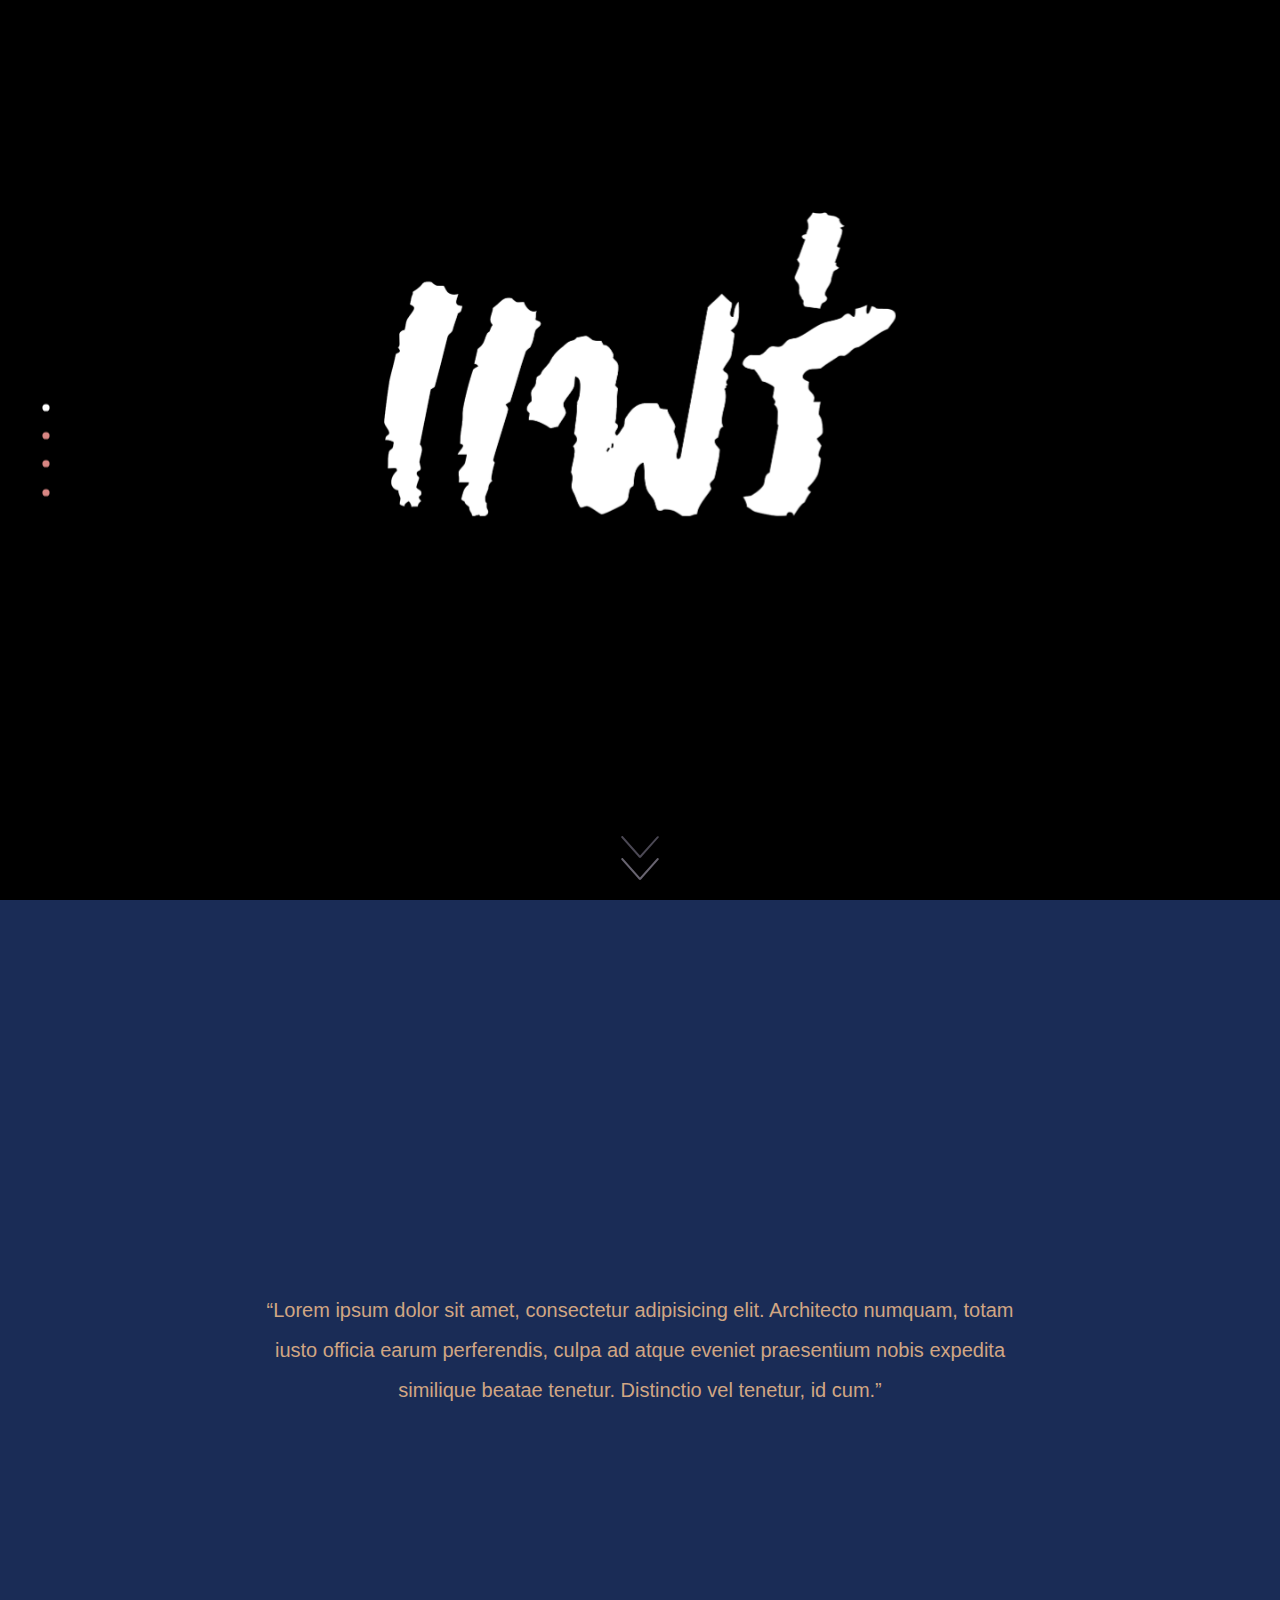
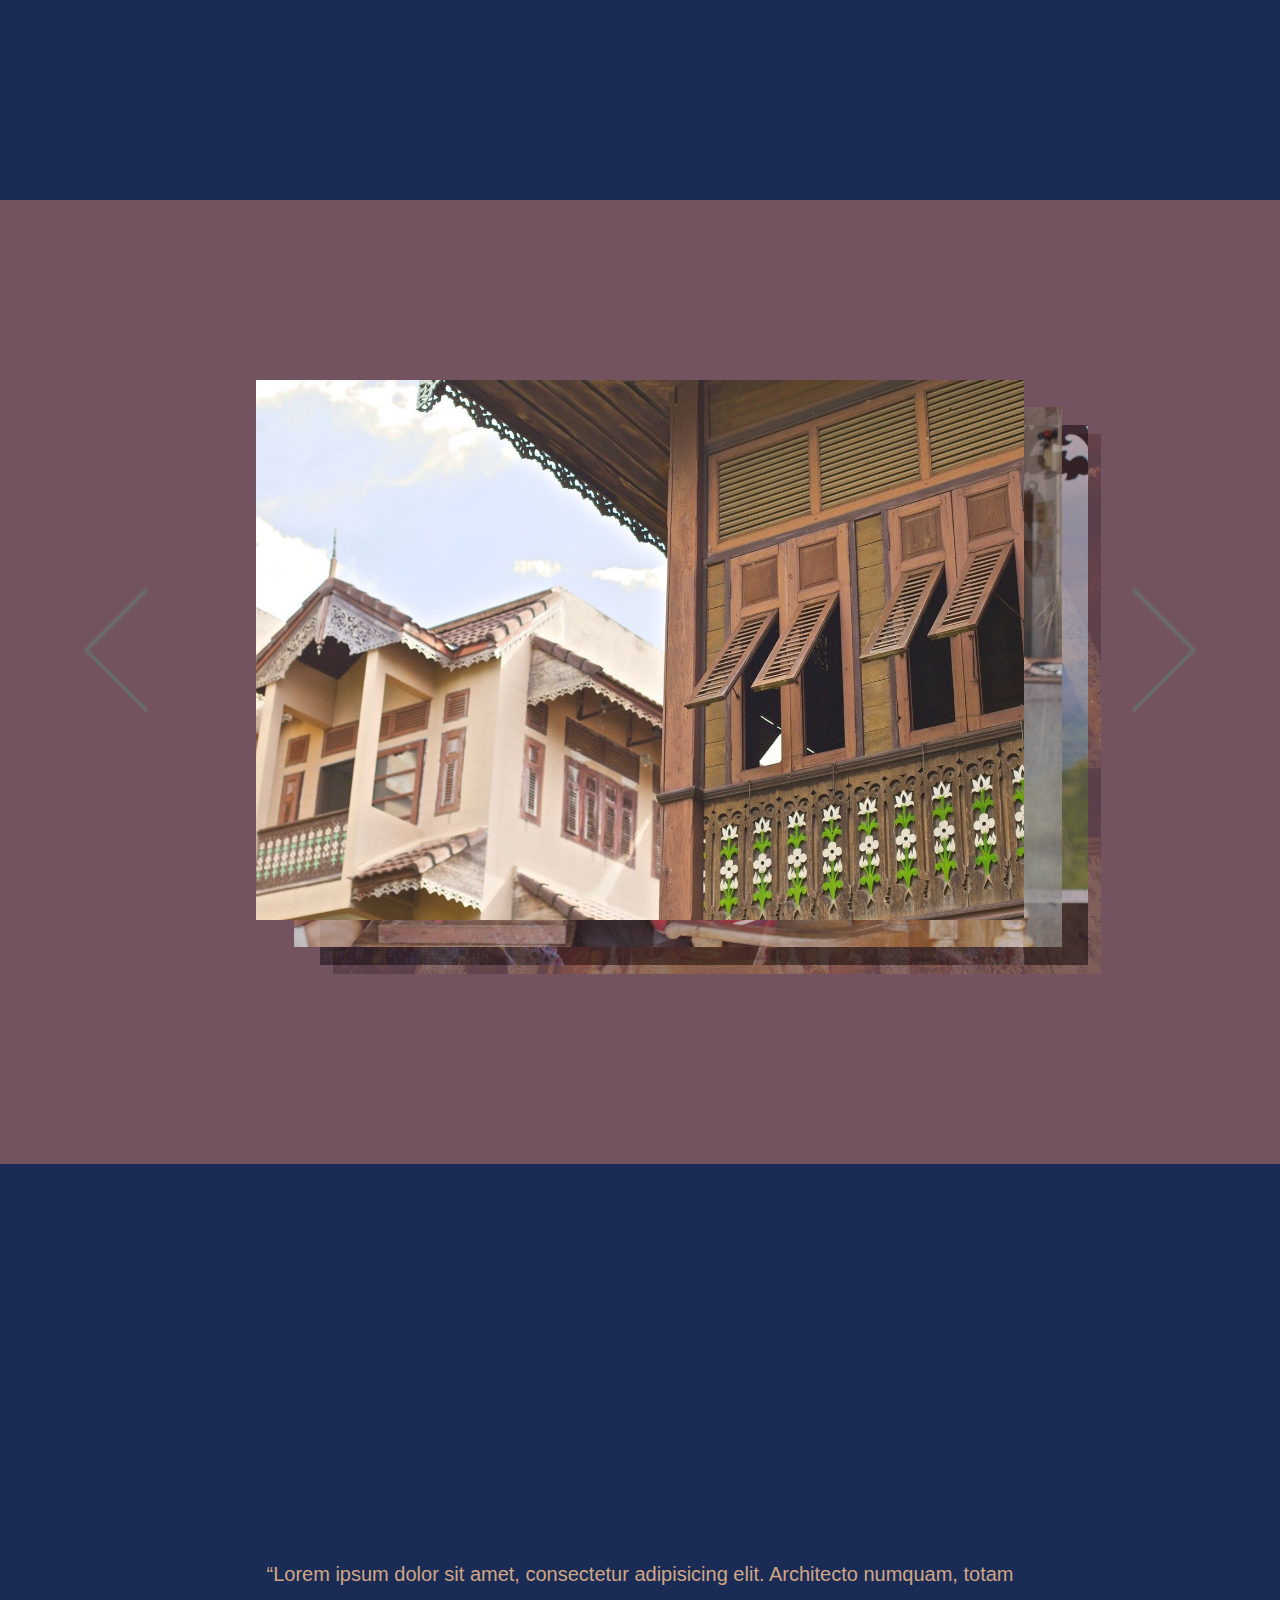
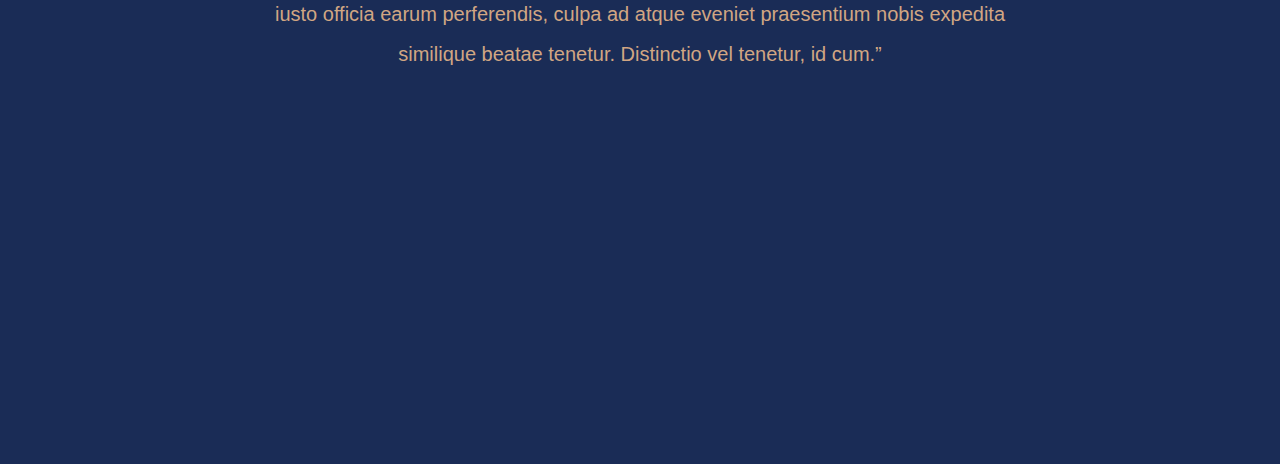
==== web_2/index.html @ 8ea2b264 "''" ====
<!doctype html>
<html>
	<head>
		<link rel="stylesheet" href="css/reset.css"> <!-- CSS reset -->
		<link rel="stylesheet" href="css/style.css"> <!-- Resource style -->
		<link rel="stylesheet" href="css/places.css"> <!-- Places style -->
		<script src="js/modernizr.js"></script> <!-- Modernizr -->

		<title>PHARE</title>

		<meta charset="utf-8">
	</head>
	<body>

		<nav id="cd-vertical-nav">
			<ul>
				<li>
					<a href="#home" data-number="1">
						<span class="cd-dot"></span>
						<span class="cd-label">PHARE</span>
					</a>
				</li>
				<li>
					<a href="#about" data-number="2">
						<span class="cd-dot"></span>
						<span class="cd-label">About</span>
					</a>
				</li>
				<li>
					<a href="#places" data-number="3">
						<span class="cd-dot"></span>
						<span class="cd-label">Places</span>
					</a>
				</li>
				<li>
					<a href="#member" data-number="4">
						<span class="cd-dot"></span>
						<span class="cd-label">Member</span>
					</a>
				</li>
			</ul>
		</nav>

		<section id="home" class="cd-section">
			<video autoplay loop id="myVideo">
				<source src="vid/01.mp4" type="video/mp4">
			</video>
			<div class="logo">
				<img src="img/phrae_logo.png" alt="PHRAE">
			</div>
			<a href="#about" class="cd-scroll-down cd-img-replace">scroll down</a>
		</section><!-- cd-section -->

		<section id="about" class="cd-section">
			<p>&ldquo;Lorem ipsum dolor sit amet, consectetur adipisicing elit. Architecto numquam, totam iusto officia earum perferendis, culpa ad atque eveniet praesentium nobis expedita similique beatae tenetur. Distinctio vel tenetur, id cum.&rdquo;</p>
		</section><!-- cd-section -->

		<section id="places" class="cd-section">
			<div class="btn-slide-prev"></div>
			<ul class="slideshow">
				<li class="slide slide1">
					<h1>วัดพระธาตุช่อแฮ</h1>
				</li>
				<li class="slide slide2">
					<h1>ชมพระอาทิตย์ตกที่พระธาตุดอยเล็ง</h1>
				</li>
				<li class="slide slide3">
					<h1>ย่านเมืองเก่าเจริญเมือง</h1>
				</li>
				<li class="slide slide4">
					<h1>คุ้มวิชัยราชา</h1>
				</li>
			</ul>
			<div class="btn-slide-next"></div>
		</section><!-- cd-section -->

		<section id="member" class="cd-section">
			<p>&ldquo;Lorem ipsum dolor sit amet, consectetur adipisicing elit. Architecto numquam, totam iusto officia earum perferendis, culpa ad atque eveniet praesentium nobis expedita similique beatae tenetur. Distinctio vel tenetur, id cum.&rdquo;</p>
		</section><!-- cd-section -->

		<script src="js/jquery-2.1.1.js"></script>
		<script src="js/main.js"></script> <!-- Resource jQuery -->
		<script src="js/places.js"></script> <!-- Places jQuery -->
	</body>
</html>
---- web_2/css/style.css ----
.logo {
  margin-top:20vmin;
  margin-left: auto;
  margin-right: auto;
  width: 40%;
  position: relative;
}

#myVideo {
  position: fixed;
  right: 0;
  bottom: 0;
  min-width: 100%; 
  min-height: 100%;
  opacity: .5;
}

/* -------------------------------- 

Primary style

-------------------------------- */
html * {
  -webkit-font-smoothing: antialiased;
  -moz-osx-font-smoothing: grayscale;
}

*, *:after, *:before {
  -webkit-box-sizing: border-box;
  -moz-box-sizing: border-box;
  box-sizing: border-box;
}

body {
  font-size: 100%;
  font-family: "Ubuntu", sans-serif;
  color: #3e3947;
  background-color: black;
}

body, html {
  height: 100%;
}

a {
  color: #3e3947;
  text-decoration: none;
}

img {
  max-width: 100%;
}

/* -------------------------------- 

Modules - reusable parts of our design

-------------------------------- */
.cd-img-replace {
  /* replace text with a background-image */
  display: inline-block;
  overflow: hidden;
  text-indent: 100%;
  white-space: nowrap;
}

/* -------------------------------- 

Main components 

-------------------------------- */
.cd-section {
  min-height: 100%;
  position: relative;
  padding: 2em 0;
}
.cd-section:nth-of-type(odd) {
  background-color: #745360;
}
.cd-section:nth-of-type(odd) p {
  color: #bda3ad;
}
.cd-section:nth-of-type(even) {
  background-color: #1a2c56;
}
.cd-section:nth-of-type(even) p {
  color: #d1a683;
}
.cd-section:nth-of-type(1) {
  background-color: black;
}
.cd-section h1, .cd-section p {
  position: absolute;
  left: 50%;
  top: 50%;
  bottom: auto;
  right: auto;
  -webkit-transform: translateX(-50%) translateY(-50%);
  -moz-transform: translateX(-50%) translateY(-50%);
  -ms-transform: translateX(-50%) translateY(-50%);
  -o-transform: translateX(-50%) translateY(-50%);
  transform: translateX(-50%) translateY(-50%);
  width: 90%;
  max-width: 768px;
  text-align: center;
}
.cd-section h1 {
  color: white;
  font-weight: 300;
  text-transform: uppercase;
  font-size: 20px;
  font-size: 1.25rem;
}
.cd-section p {
  line-height: 1.6;
}
@media only screen and (min-width: 768px) {
  .cd-section h1 {
    font-size: 30px;
    font-size: 1.875rem;
  }
  .cd-section p {
    font-size: 20px;
    font-size: 1.25rem;
    line-height: 2;
  }
}

.cd-scroll-down {
  position: absolute;
  left: 50%;
  right: auto;
  -webkit-transform: translateX(-50%);
  -moz-transform: translateX(-50%);
  -ms-transform: translateX(-50%);
  -o-transform: translateX(-50%);
  transform: translateX(-50%);
  bottom: 20px;
  width: 38px;
  height: 44px;
  background: url("../img/cd-arrow-bottom.svg") no-repeat center center;
}

/* No Touch devices */
.cd-nav-trigger {
  display: none;
}

.no-touch #cd-vertical-nav {
  position: fixed;
  left: 40px;
  top: 50%;
  bottom: auto;
  -webkit-transform: translateY(-50%);
  -moz-transform: translateY(-50%);
  -ms-transform: translateY(-50%);
  -o-transform: translateY(-50%);
  transform: translateY(-50%);
  z-index: 1;
}
.no-touch #cd-vertical-nav li {
  text-align: left;
}
.no-touch #cd-vertical-nav a {
  display: inline-block;
  /* prevent weird movements on hover when you use a CSS3 transformation - webkit browsers */
  -webkit-backface-visibility: hidden;
  backface-visibility: hidden;
}
.no-touch #cd-vertical-nav a:after {
  content: "";
  display: table;
  clear: both;
}
.no-touch #cd-vertical-nav a span {
  float: left;
  display: inline-block;
  -webkit-transform: scale(0.6);
  -moz-transform: scale(0.6);
  -ms-transform: scale(0.6);
  -o-transform: scale(0.6);
  transform: scale(0.6);
}
.no-touch #cd-vertical-nav a:hover span {
  -webkit-transform: scale(1);
  -moz-transform: scale(1);
  -ms-transform: scale(1);
  -o-transform: scale(1);
  transform: scale(1);
}
.no-touch #cd-vertical-nav a:hover .cd-label {
  opacity: 1;
}
.no-touch #cd-vertical-nav a.is-selected .cd-dot {
  background-color: white;
}
.no-touch #cd-vertical-nav .cd-dot {
  position: relative;
  /* we set a top value in order to align the dot with the label. If you change label's font, you may need to change this top value*/
  top: 8px;
  height: 12px;
  width: 12px;
  border-radius: 50%;
  background-color: #d88683;
  -webkit-transition: -webkit-transform 0.2s, background-color 0.5s;
  -moz-transition: -moz-transform 0.2s, background-color 0.5s;
  transition: transform 0.2s, background-color 0.5s;
  -webkit-transform-origin: 50% 50%;
  -moz-transform-origin: 50% 50%;
  -ms-transform-origin: 50% 50%;
  -o-transform-origin: 50% 50%;
  transform-origin: 50% 50%;
}
.no-touch #cd-vertical-nav .cd-label {
  position: relative;
  margin-left: 10px;
  padding: .4em .5em;
  color: white;
  font-size: 14px;
  font-size: 0.875rem;
  -webkit-transition: -webkit-transform 0.2s, opacity 0.2s;
  -moz-transition: -moz-transform 0.2s, opacity 0.2s;
  transition: transform 0.2s, opacity 0.2s;
  opacity: 0;
  -webkit-transform-origin: 100% 50%;
  -moz-transform-origin: 100% 50%;
  -ms-transform-origin: 100% 50%;
  -o-transform-origin: 100% 50%;
  transform-origin: 100% 50%;
}

/* Touch devices */
.touch .cd-nav-trigger {
  display: block;
  z-index: 2;
  position: fixed;
  bottom: 30px;
  right: 5%;
  height: 44px;
  width: 44px;
  border-radius: 0.25em;
  background: rgba(255, 255, 255, 0.9);
}
.touch .cd-nav-trigger span {
  position: absolute;
  height: 4px;
  width: 4px;
  background-color: #3e3947;
  border-radius: 50%;
  left: 50%;
  top: 50%;
  bottom: auto;
  right: auto;
  -webkit-transform: translateX(-50%) translateY(-50%);
  -moz-transform: translateX(-50%) translateY(-50%);
  -ms-transform: translateX(-50%) translateY(-50%);
  -o-transform: translateX(-50%) translateY(-50%);
  transform: translateX(-50%) translateY(-50%);
}
.touch .cd-nav-trigger span::before, .touch .cd-nav-trigger span::after {
  content: '';
  height: 100%;
  width: 100%;
  position: absolute;
  left: 0;
  background-color: inherit;
  border-radius: inherit;
}
.touch .cd-nav-trigger span::before {
  top: -9px;
}
.touch .cd-nav-trigger span::after {
  bottom: -9px;
}

.touch #cd-vertical-nav {
  position: fixed;
  z-index: 1;
  right: 5%;
  bottom: 30px;
  width: 90%;
  max-width: 400px;
  max-height: 90%;
  overflow-y: scroll;
  -webkit-overflow-scrolling: touch;
  -webkit-transform-origin: right bottom;
  -moz-transform-origin: right bottom;
  -ms-transform-origin: right bottom;
  -o-transform-origin: right bottom;
  transform-origin: right bottom;
  -webkit-transform: scale(0);
  -moz-transform: scale(0);
  -ms-transform: scale(0);
  -o-transform: scale(0);
  transform: scale(0);
  -webkit-transition-property: -webkit-transform;
  -moz-transition-property: -moz-transform;
  transition-property: transform;
  -webkit-transition-duration: 0.2s;
  -moz-transition-duration: 0.2s;
  transition-duration: 0.2s;
  border-radius: 0.25em;
  background-color: rgba(255, 255, 255, 0.9);
}
.touch #cd-vertical-nav a {
  display: block;
  padding: 1em;
  border-bottom: 1px solid rgba(62, 57, 71, 0.1);
}
.touch #cd-vertical-nav a span:first-child {
  display: none;
}
.touch #cd-vertical-nav a.is-selected span:last-child {
  color: #d88683;
}
.touch #cd-vertical-nav.open {
  -webkit-transform: scale(1);
  -moz-transform: scale(1);
  -ms-transform: scale(1);
  -o-transform: scale(1);
  transform: scale(1);
}
.touch #cd-vertical-nav.open + .cd-nav-trigger {
  background-color: transparent;
}
.touch #cd-vertical-nav.open + .cd-nav-trigger span {
  background-color: rgba(62, 57, 71, 0);
}
.touch #cd-vertical-nav.open + .cd-nav-trigger span::before, .touch #cd-vertical-nav.open + .cd-nav-trigger span::after {
  background-color: #3e3947;
  height: 3px;
  width: 20px;
  border-radius: 0;
  left: -8px;
}
.touch #cd-vertical-nav.open + .cd-nav-trigger span::before {
  -webkit-transform: rotate(45deg);
  -moz-transform: rotate(45deg);
  -ms-transform: rotate(45deg);
  -o-transform: rotate(45deg);
  transform: rotate(45deg);
  top: 1px;
}
.touch #cd-vertical-nav.open + .cd-nav-trigger span::after {
  -webkit-transform: rotate(135deg);
  -moz-transform: rotate(135deg);
  -ms-transform: rotate(135deg);
  -o-transform: rotate(135deg);
  transform: rotate(135deg);
  bottom: 0;
}
.touch #cd-vertical-nav li:last-child a {
  border-bottom: none;
}

@media only screen and (min-width: 768px) {
  .touch .cd-nav-trigger, .touch #cd-vertical-nav {
    bottom: 40px;
  }
}
---- web_2/css/places.css ----
@font-face {
    font-family: Cloud-Bold;
    src: url(../font/Cloud-Bold.otf);
}

@font-face {
    font-family: Cloud-Light;
    src: url(../font/Cloud-Light.otf);
}

.slide h1 {
  padding-top: 25px;
  height: 100%;
  width: 100%;
  font-family: Cloud-Bold;
  font-size: 2rem;
  transition: all 0.5s ease-out;
  opacity: 0;
}

.slide h1:hover {
  font-size: 3rem;
  opacity: 1;
}

.slideshow{
  color: #fff;
  height: 100vh;
  list-style: none;
  list-style-position: inside;
  margin: 0;
  padding: 0;
  width: 100vw;
}
.slide{
  background-position: center center;
  background-repeat: no-repeat;
  background-size: auto 130%;
  height: 60vh;
  padding: 1em 1em 0 0;
  position: absolute;
  text-align: right;
  transition: all 0.5s ease-out;
  width: 60vw;
}
.slide-fullscreen{
  height: 100%;
  left: 0px !important;
  top: 0px !important;
  width: 100%;
}
.slide  + .slide  + .slide  + .slide{
  left: 20vw;
  opacity: 1;
  top: 20vh;
}
.slide4{
  background-image: url("../img/4-1.jpg");
  background-color: #f44336;
}
.slide + .slide + .slide{
  left: 23vw;
  opacity: 0.75;
  top: 23vh;
}
.slide3{
  background-image: url("../img/3-1.jpg");
  background-color: #ffe33b;
}
.slide + .slide{
  left: 25vw;
  opacity: 0.5;
  top: 25vh;
} 
.slide2{
  background-image: url("../img/2-1.jpg");
  background-color: #03a9f4;
}
.slide:first-of-type{
  left: 26vw;
  opacity: 0.225;
  top: 26vh;
}
.slide1{
  background-image: url("../img/1-1.jpg");
  background-color: #8bc34a;
}
.slide:last-of-type:hover{
  background-size: auto 150%;
  cursor: pointer;
  -webkit-filter: brightness(0.8);
}
.slide:last-of-type:hover:after{
  opacity: 0.8;
}
.btn-slide-prev, .btn-slide-next{
  border: 4px solid;
  border-color: #6a6a6a #6a6a6a transparent transparent;
  cursor: pointer;
    display: block;
  position: absolute;
  height: 10vh;
  top: 45vh;
  -webkit-transition: all 0.25s ease-out;
  -moz-transition: all 0.25s ease-out;
  -o-transition: all 0.25s ease-out;
  transition: all 0.25s ease-out;
  width: 10vh;
}
.btn-slide-prev{
  left: 8vw;
  transform: rotate(-135deg);
  z-index: 1;
}
.btn-slide-next{
  right: 8vw;
  transform: rotate(45deg);
}
.btn-slide-prev:hover{
  left: 7.5vw;
}
.btn-slide-next:hover{
  right: 7.5vw;
}
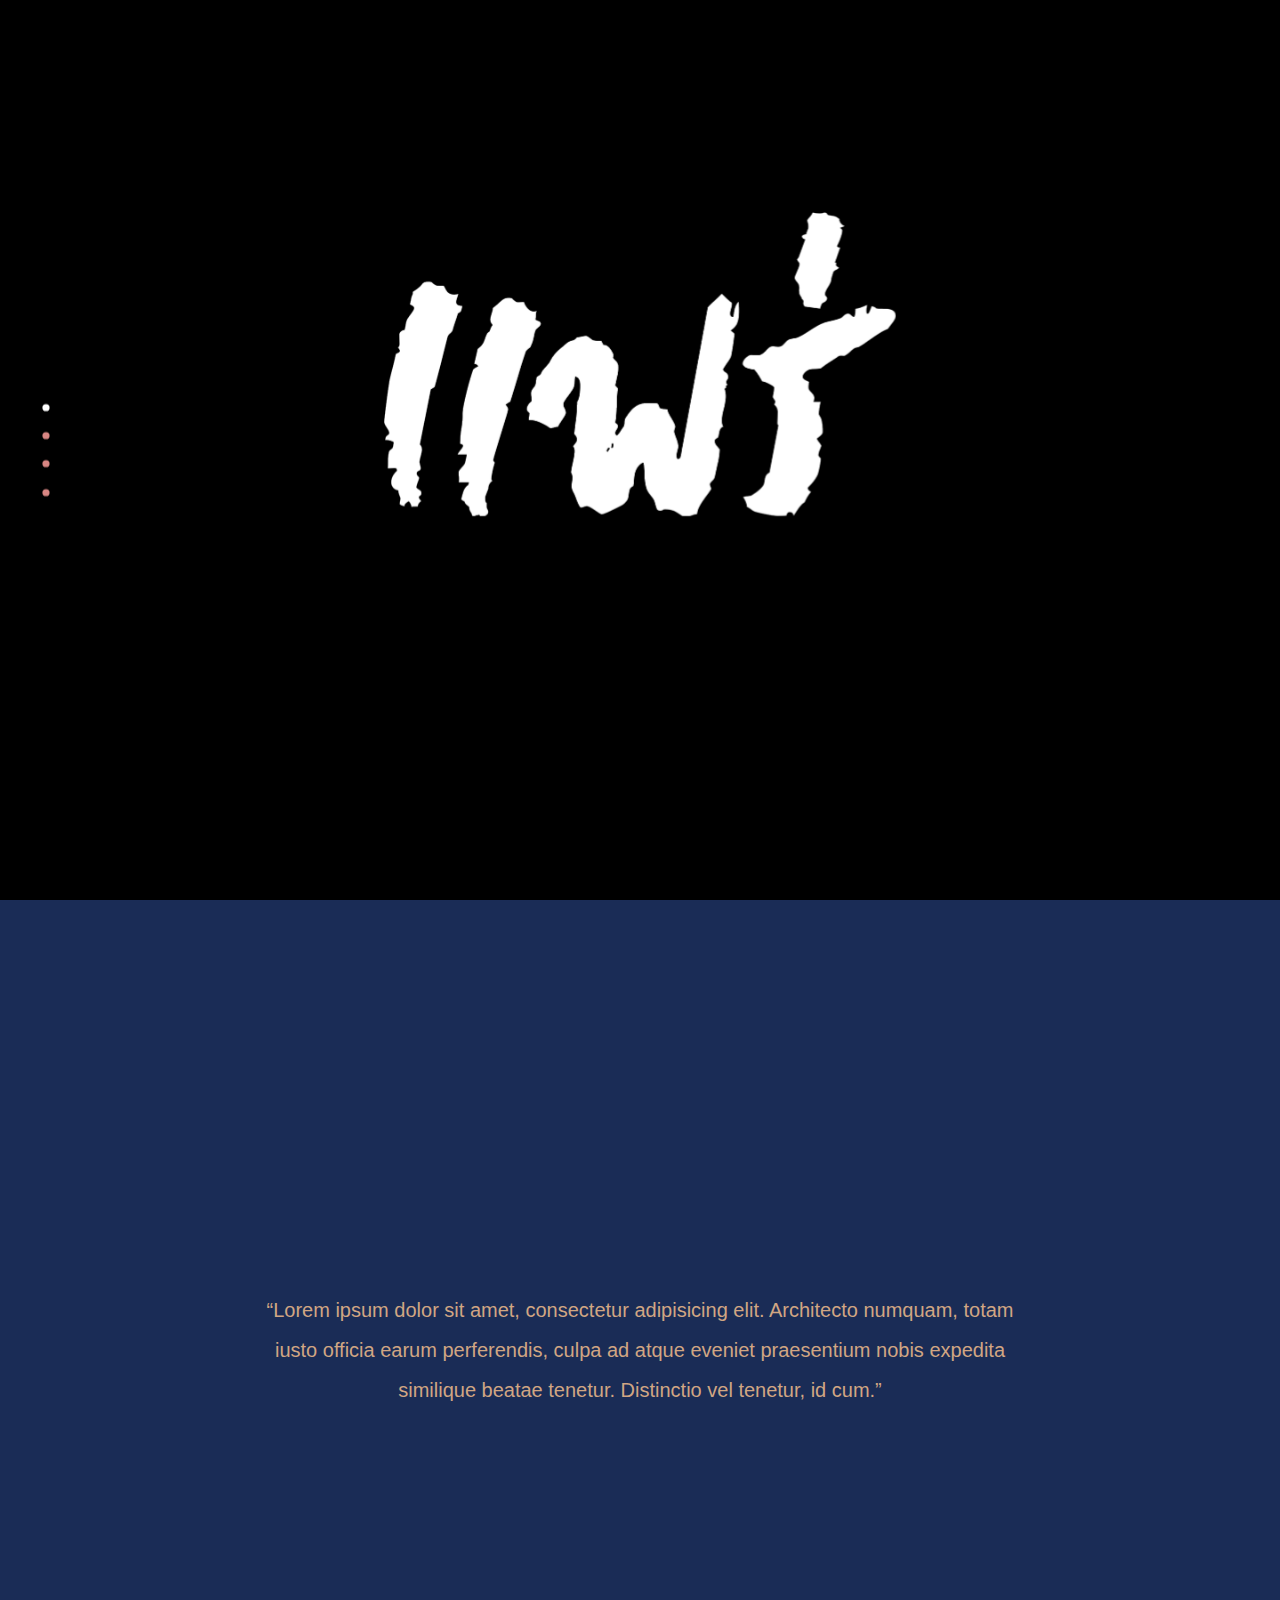
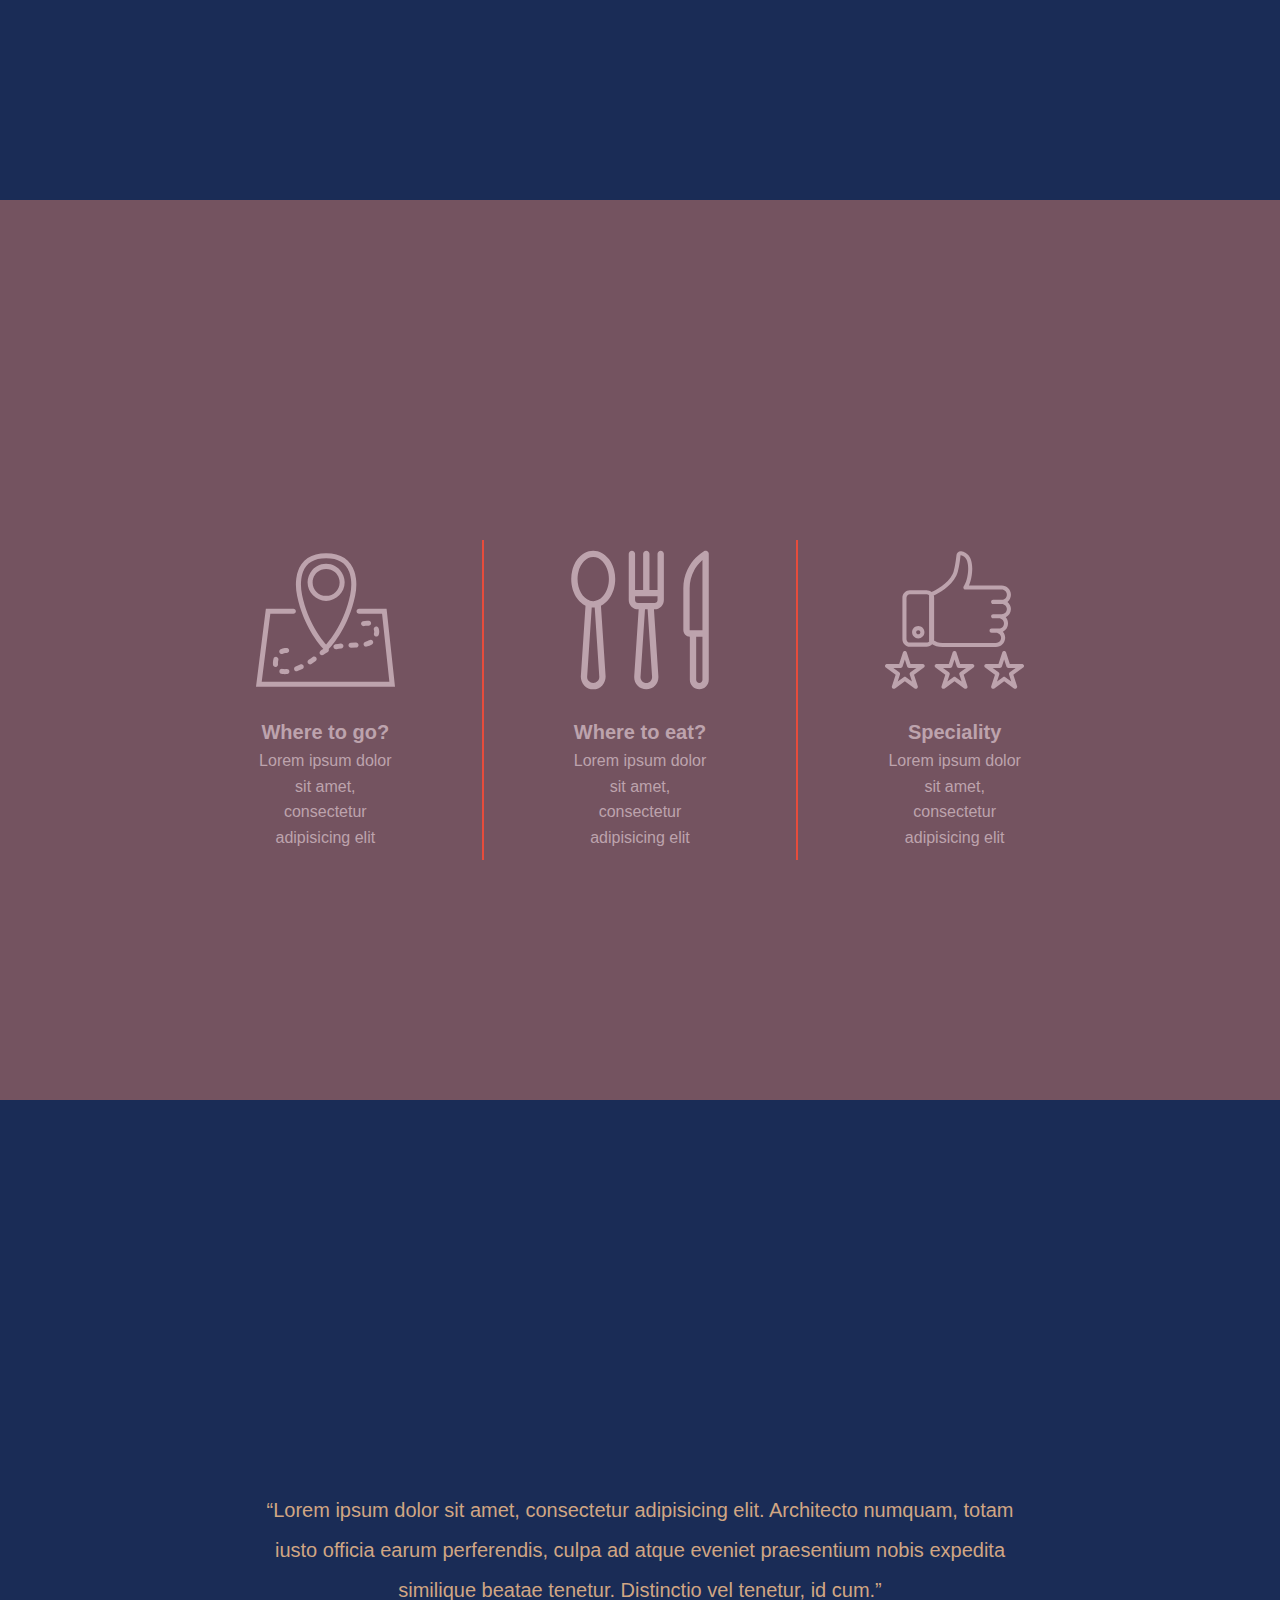
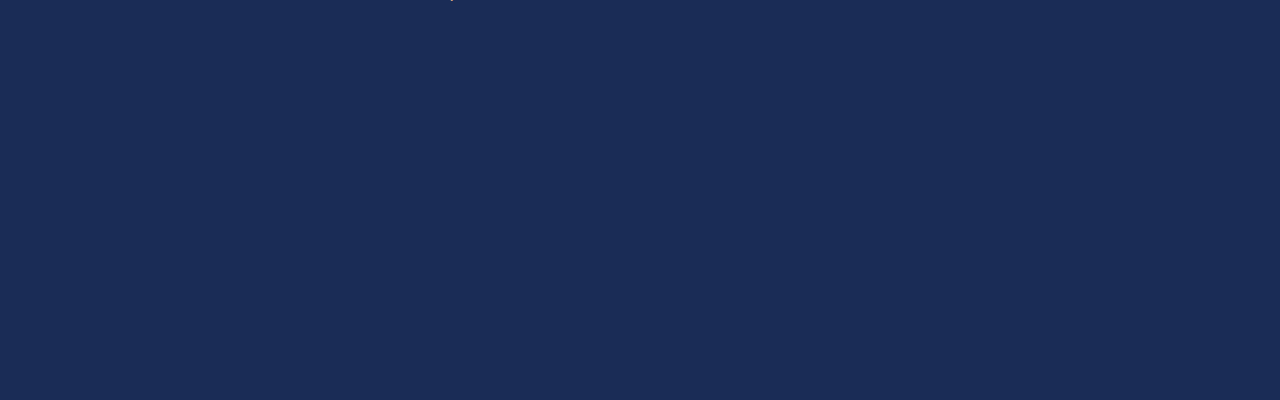
==== commit 4e4b43f0: "'" ====
--- a/web_2/index.html
+++ b/web_2/index.html
@@ -3,7 +3,6 @@
 	<head>
 		<link rel="stylesheet" href="css/reset.css"> <!-- CSS reset -->
 		<link rel="stylesheet" href="css/style.css"> <!-- Resource style -->
-		<link rel="stylesheet" href="css/places.css"> <!-- Places style -->
 		<script src="js/modernizr.js"></script> <!-- Modernizr -->
 
 		<title>PHARE</title>
@@ -46,7 +45,9 @@
 				<source src="vid/01.mp4" type="video/mp4">
 			</video>
 			<div class="logo">
-				<img src="img/phrae_logo.png" alt="PHRAE">
+				<div style="height: 100%; padding-top: auto;">
+					<img src="img/phrae_logo.png" alt="PHRAE">
+				</div>
 			</div>
 			<a href="#about" class="cd-scroll-down cd-img-replace">scroll down</a>
 		</section><!-- cd-section -->
@@ -56,22 +57,25 @@
 		</section><!-- cd-section -->
 
 		<section id="places" class="cd-section">
-			<div class="btn-slide-prev"></div>
-			<ul class="slideshow">
-				<li class="slide slide1">
-					<h1>วัดพระธาตุช่อแฮ</h1>
-				</li>
-				<li class="slide slide2">
-					<h1>ชมพระอาทิตย์ตกที่พระธาตุดอยเล็ง</h1>
-				</li>
-				<li class="slide slide3">
-					<h1>ย่านเมืองเก่าเจริญเมือง</h1>
-				</li>
-				<li class="slide slide4">
-					<h1>คุ้มวิชัยราชา</h1>
-				</li>
-			</ul>
-			<div class="btn-slide-next"></div>
+			<div class='width'>
+				<div class='example example-solid'>
+					<div class="icn">
+						<img src="img/location.svg">
+						<a href="">Where to go?</a>
+						Lorem ipsum dolor sit amet, consectetur adipisicing elit
+					</div>
+					<div class="icn">
+						<img src="img/food.svg">	
+						<a href="">Where to eat?</a>
+						Lorem ipsum dolor sit amet, consectetur adipisicing elit
+					</div>
+					<div class="icn">
+						<img src="img/Speciality.svg">
+						<a href="">Speciality</a>
+						Lorem ipsum dolor sit amet, consectetur adipisicing elit
+					</div>
+				</div>
+			</div>
 		</section><!-- cd-section -->
 
 		<section id="member" class="cd-section">
@@ -80,6 +84,5 @@
 
 		<script src="js/jquery-2.1.1.js"></script>
 		<script src="js/main.js"></script> <!-- Resource jQuery -->
-		<script src="js/places.js"></script> <!-- Places jQuery -->
 	</body>
 </html>--- a/web_2/css/style.css
+++ b/web_2/css/style.css
@@ -4,6 +4,7 @@
   margin-right: auto;
   width: 40%;
   position: relative;
+
 }
 
 #myVideo {
@@ -15,10 +16,64 @@
   opacity: .5;
 }
 
+.icn {
+  height: 20em; 
+}
+
+.icn img {
+  height: 50%;
+  display: block;
+  margin: auto;
+  margin-bottom: 1em; 
+}
+
+.icn a {
+  font-size: 20px;
+  color: #bda3ad;
+  font-weight: bold;
+}
+
+.example { 
+  columns: 3 100px;
+  column-gap: 11em; 
+  column-rule-width: 2px; 
+  column-rule-color: #e74c3c;
+  margin: 2em auto 7em;
+}
+
+.example-solid { 
+  column-rule-style: solid;
+}
+
+.width {
+  color: #bda3ad;
+  position: absolute;
+  left: 50%;
+  top: 60%;
+  bottom: auto;
+  right: auto;
+  -webkit-transform: translateX(-50%) translateY(-50%);
+  -moz-transform: translateX(-50%) translateY(-50%);
+  -ms-transform: translateX(-50%) translateY(-50%);
+  -o-transform: translateX(-50%) translateY(-50%);
+  transform: translateX(-50%) translateY(-50%);
+  width: 90%;
+  max-width: 768px;
+  text-align: center;
+  line-height: 1.6;
+}
+
+.cd-section-i {
+  min-height: 100%;
+  position: relative;
+  padding: 2em 0;
+  background-color: #745360;
+  color: #bda3ad;
+}
+
+
 /* -------------------------------- 
-
 Primary style
-
 -------------------------------- */
 html * {
   -webkit-font-smoothing: antialiased;
@@ -52,9 +107,7 @@
 }
 
 /* -------------------------------- 
-
 Modules - reusable parts of our design
-
 -------------------------------- */
 .cd-img-replace {
   /* replace text with a background-image */
@@ -65,9 +118,7 @@
 }
 
 /* -------------------------------- 
-
 Main components 
-
 -------------------------------- */
 .cd-section {
   min-height: 100%;
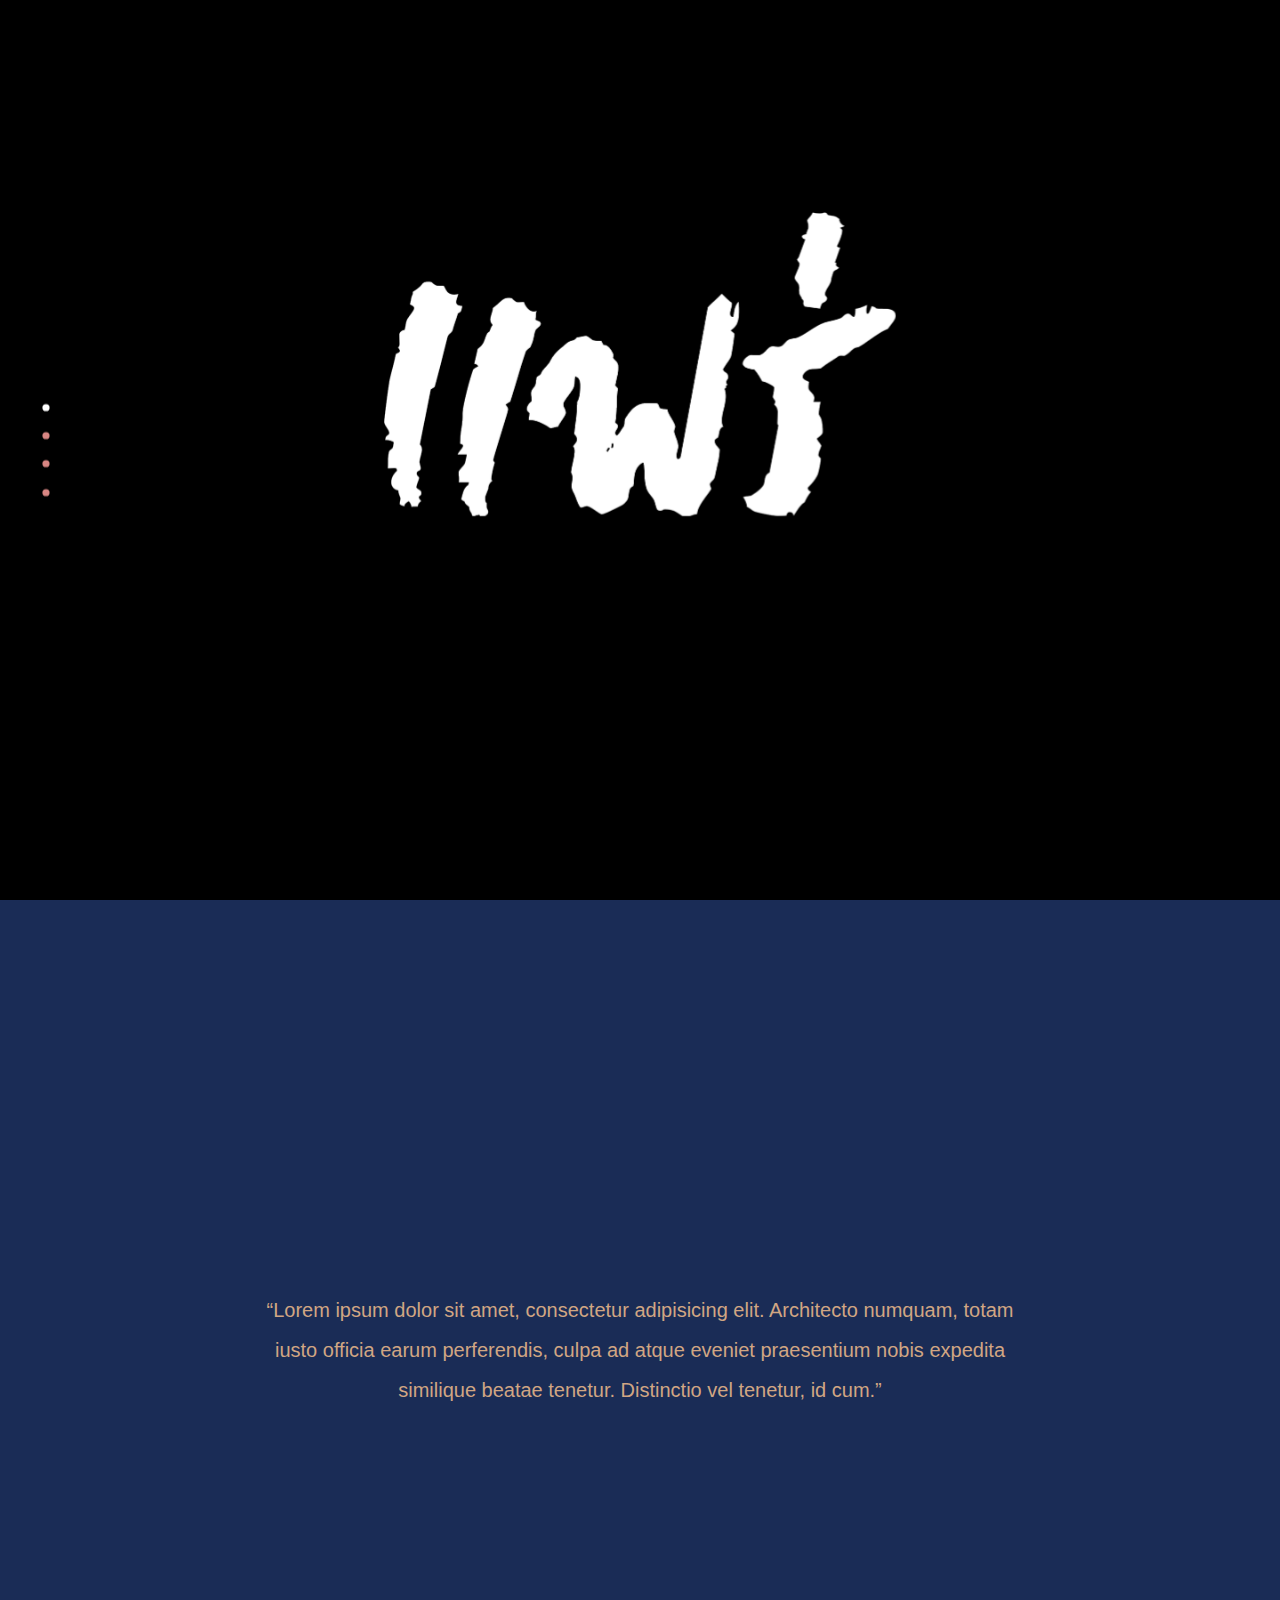
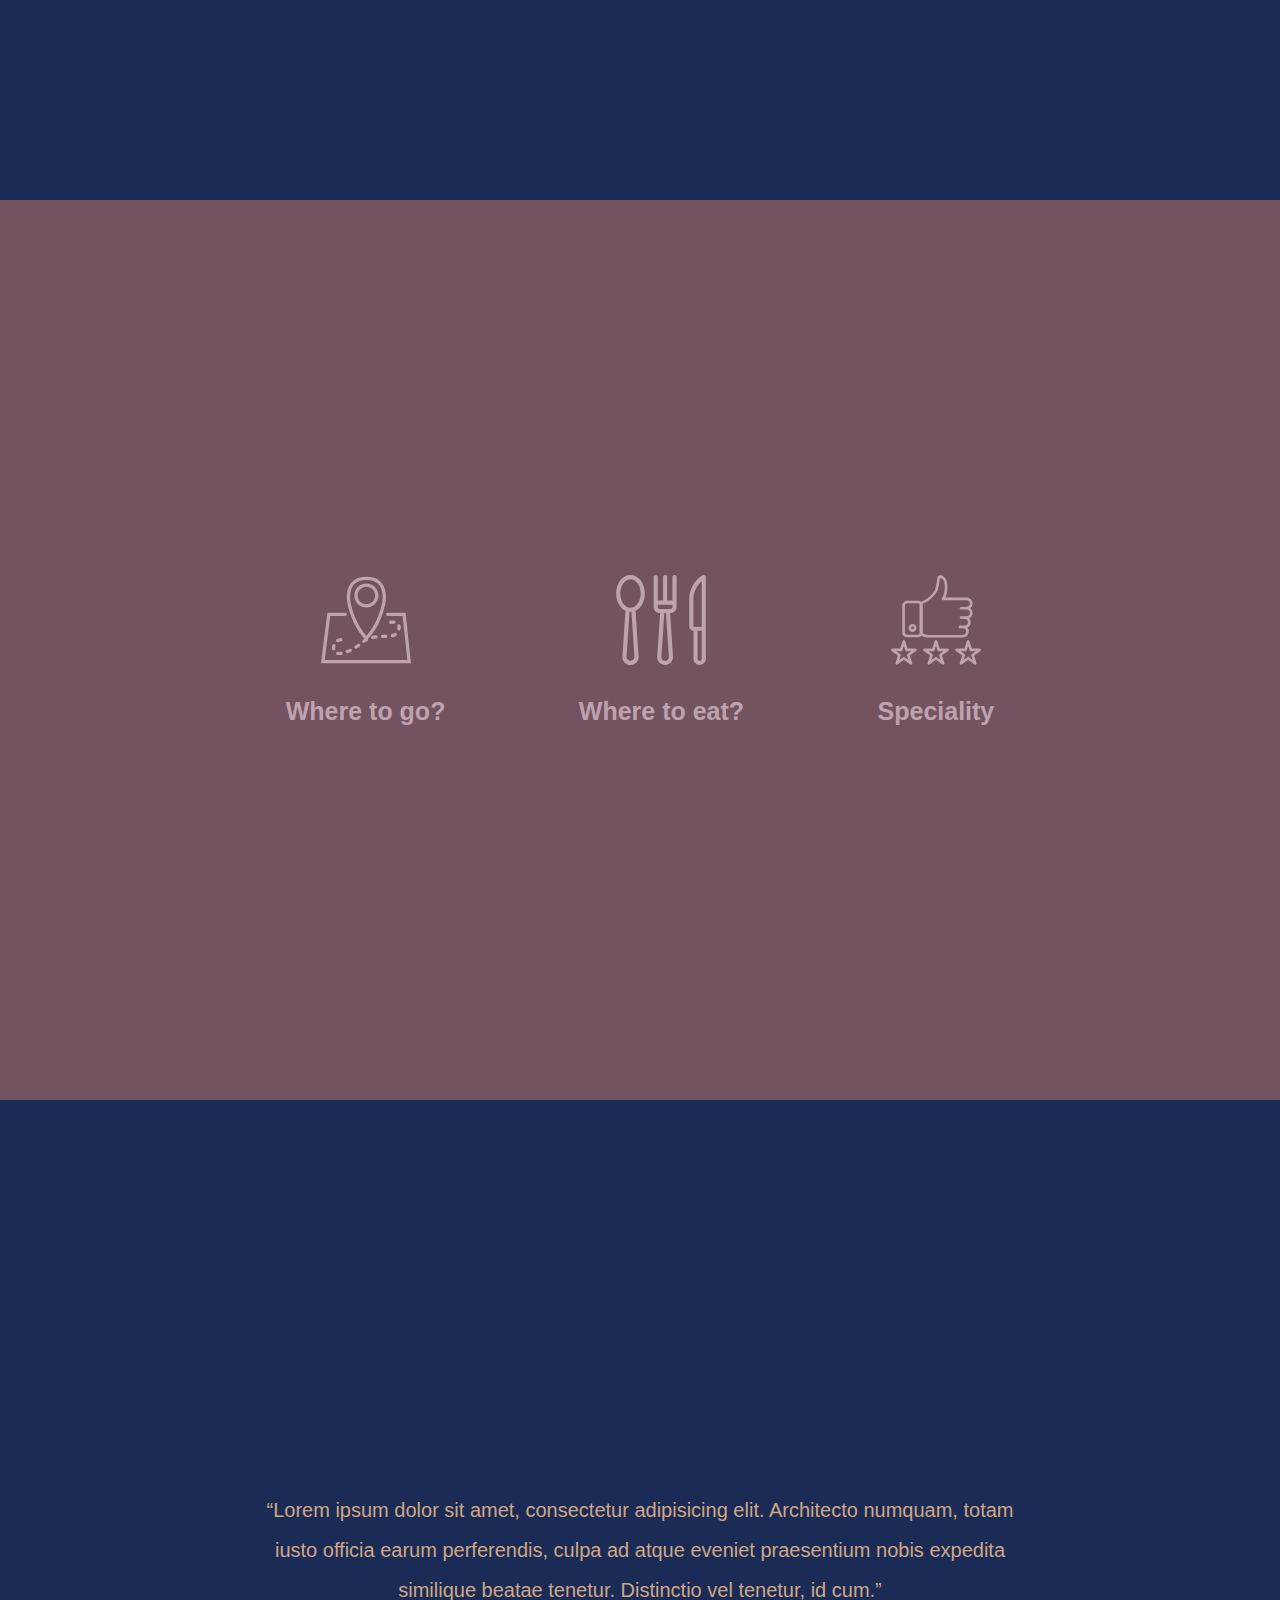
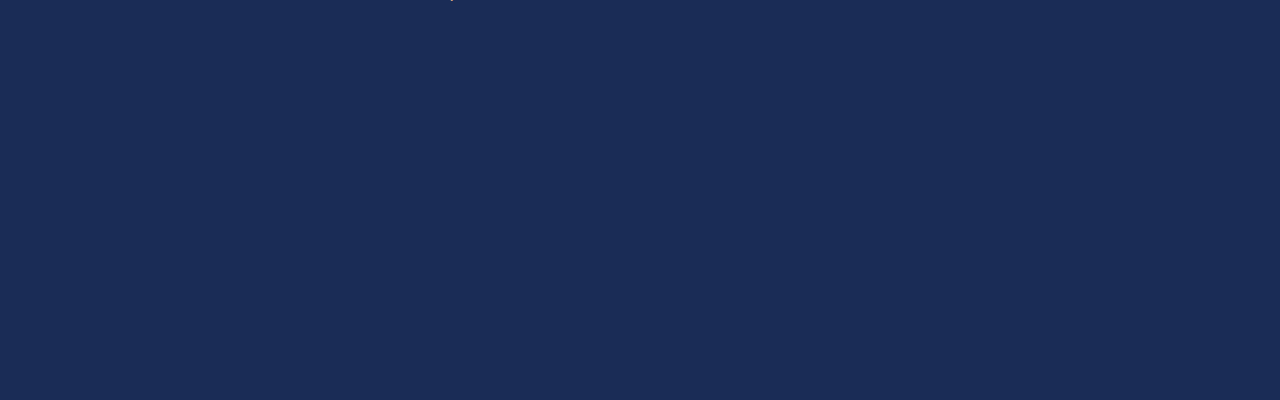
==== commit c6de9113: "." ====
--- a/web_2/index.html
+++ b/web_2/index.html
@@ -57,24 +57,19 @@
 		</section><!-- cd-section -->
 
 		<section id="places" class="cd-section">
-			<div class='width'>
-				<div class='example example-solid'>
-					<div class="icn">
-						<img src="img/location.svg">
-						<a href="">Where to go?</a>
-						Lorem ipsum dolor sit amet, consectetur adipisicing elit
-					</div>
-					<div class="icn">
-						<img src="img/food.svg">	
-						<a href="">Where to eat?</a>
-						Lorem ipsum dolor sit amet, consectetur adipisicing elit
-					</div>
-					<div class="icn">
-						<img src="img/Speciality.svg">
-						<a href="">Speciality</a>
-						Lorem ipsum dolor sit amet, consectetur adipisicing elit
-					</div>
-				</div>
+			<div class="grid-container">
+			  <div class="item1 icn">
+			  	<img src="img/location.svg">
+			  	<a href="">Where to go?</a>
+			  </div>
+			  <div class="item2 icn">
+			  	<img src="img/food.svg">
+			  	<a href="">Where to eat?</a>
+			  </div>
+			  <div class="item3 icn">
+			  	<img src="img/Speciality.svg">
+			  	<a href="">Speciality</a>
+			  </div>  
 			</div>
 		</section><!-- cd-section -->
 
--- a/web_2/css/style.css
+++ b/web_2/css/style.css
@@ -4,7 +4,6 @@
   margin-right: auto;
   width: 40%;
   position: relative;
-
 }
 
 #myVideo {
@@ -16,40 +15,32 @@
   opacity: .5;
 }
 
-.icn {
-  height: 20em; 
-}
-
 .icn img {
-  height: 50%;
+  height: 3em;
   display: block;
   margin: auto;
-  margin-bottom: 1em; 
+  margin-bottom: 1em;
+  transition: all .1s;
+}
+
+.icn img:hover {
+  height: 4em;
 }
 
 .icn a {
-  font-size: 20px;
+  font-size: 25px;
   color: #bda3ad;
   font-weight: bold;
 }
 
-.example { 
-  columns: 3 100px;
-  column-gap: 11em; 
-  column-rule-width: 2px; 
-  column-rule-color: #e74c3c;
-  margin: 2em auto 7em;
-}
-
-.example-solid { 
-  column-rule-style: solid;
-}
-
-.width {
-  color: #bda3ad;
+.grid-container {
+  display: grid;
+  grid-template-columns: auto auto auto;
+  grid-gap: 10px;
+  padding: 10px 10em;
   position: absolute;
   left: 50%;
-  top: 60%;
+  top: 50%;
   bottom: auto;
   right: auto;
   -webkit-transform: translateX(-50%) translateY(-50%);
@@ -58,19 +49,14 @@
   -o-transform: translateX(-50%) translateY(-50%);
   transform: translateX(-50%) translateY(-50%);
   width: 90%;
-  max-width: 768px;
+  /*max-width: 768px;*/
   text-align: center;
-  line-height: 1.6;
-}
-
-.cd-section-i {
-  min-height: 100%;
-  position: relative;
-  padding: 2em 0;
-  background-color: #745360;
-  color: #bda3ad;
-}
-
+}
+.grid-container > div {
+  text-align: center;
+  padding: 20px 0;
+  font-size: 30px;
+}
 
 /* -------------------------------- 
 Primary style
